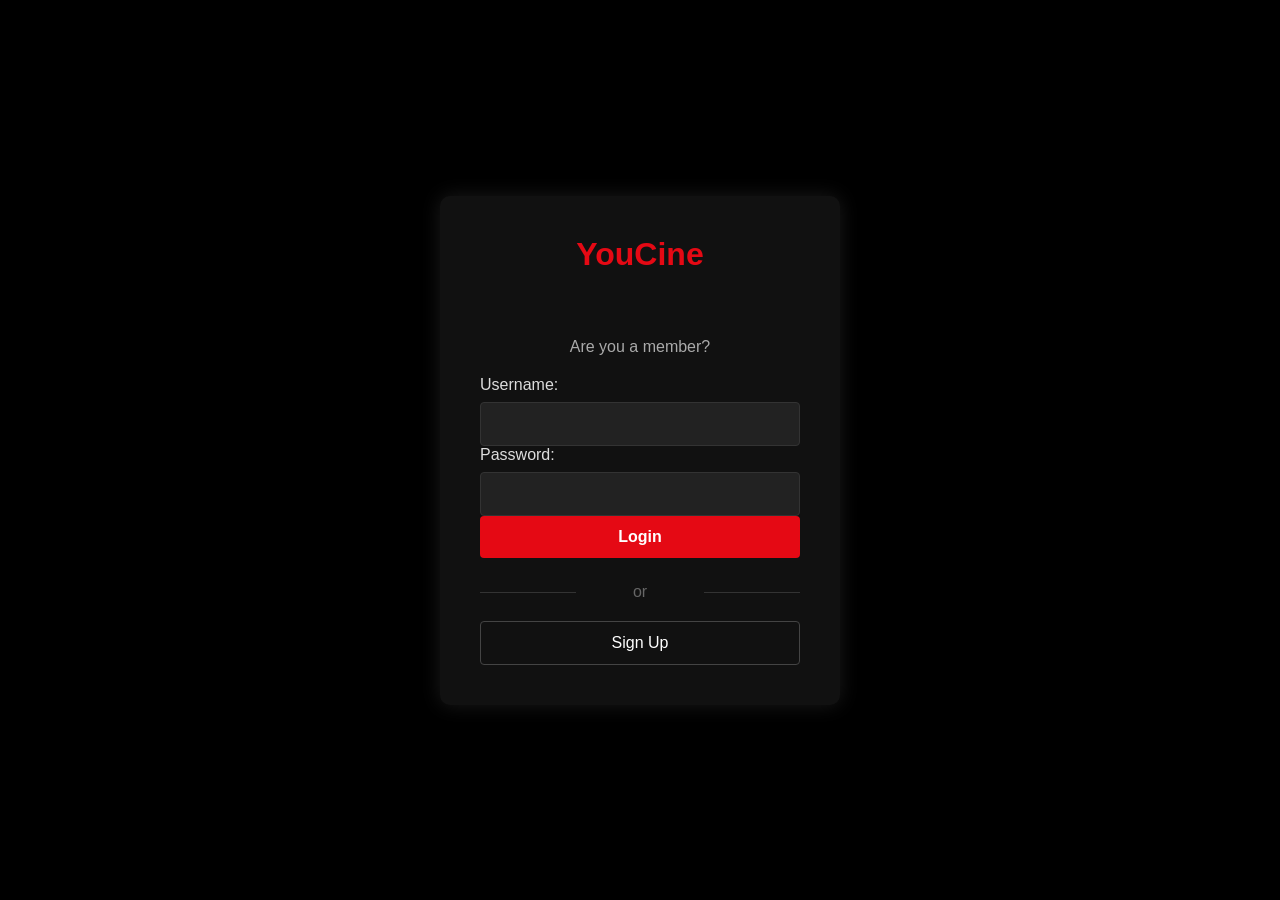
==== index.html @ ff24b002 "Initial commit" ====
<!DOCTYPE html>
<html>
<head>
    <title>YouCine - Login</title>
    <style>
        * {
            margin: 0;
            padding: 0;
            box-sizing: border-box;
            font-family: 'Arial', sans-serif;
        }
        
        body {
            background-color: #000;
            color: #fff;
            height: 100vh;
            display: flex;
            justify-content: center;
            align-items: center;
        }
        
        .logpage {
            background-color: #111;
            border-radius: 10px;
            padding: 40px;
            width: 400px;
            box-shadow: 0 0 20px rgba(255, 255, 255, 0.1);
        }
        
        .hii {
            font-size: 32px;
            text-align: center;
            margin-bottom: 30px;
            color: #e50914; /* Netflix red for accent */
        }
        
        .join p {
            text-align: center;
            margin-bottom: 20px;
            color: #aaa;
        }
        
        .details {
            margin-bottom: 25px;
        }
        
        .username {
            display: block;
            margin-bottom: 8px;
            color: #ddd;
        }
        
        .inputa {
            width: 100%;
            padding: 12px;
            background-color: #222;
            border: 1px solid #333;
            border-radius: 4px;
            color: #fff;
            font-size: 16px;
        }
        
        .inputa:focus {
            outline: none;
            border-color: #e50914;
        }
        
        .log {
            width: 100%;
            padding: 12px;
            background-color: #e50914;
            color: white;
            border: none;
            border-radius: 4px;
            font-size: 16px;
            font-weight: bold;
            cursor: pointer;
            transition: background-color 0.3s;
        }
        
        .log:hover {
            background-color: #f40612;
        }
        
        .flexend {
            text-align: center;
            margin: 20px 0;
            color: #666;
            position: relative;
        }
        
        .flexend:before, .flexend:after {
            content: "";
            display: inline-block;
            width: 30%;
            height: 1px;
            background: #333;
            position: absolute;
            top: 50%;
        }
        
        .flexend:before {
            left: 0;
        }
        
        .flexend:after {
            right: 0;
        }
        
        .signup {
            width: 100%;
            padding: 12px;
            background-color: transparent;
            color: #fff;
            border: 1px solid #444;
            border-radius: 4px;
            font-size: 16px;
            cursor: pointer;
            transition: all 0.3s;
        }
        
        .signup:hover {
            background-color: rgba(255, 255, 255, 0.1);
            border-color: #666;
        }
        
        #message {
            color: #e50914;
            text-align: center;
            margin-bottom: 15px;
            min-height: 20px;
        }
    </style>
</head>
<body>
    <div class="logpage">
        <div class="login">
            <h2>
                <p class="hii">YouCine</p>
            </h2>
            
            <p id="message"></p>
            
            <div class="join">
                <p>Are you a member?</p>
            </div>
            
            <div class="details">
                <form id="loginForm" onsubmit="return validateLogin()">
                    <label for="username" class="username">Username:</label>
                    <input class="inputa" type="text" id="username" required>
                    
                    <label for="password" class="username">Password:</label>
                    <input class="inputa" type="password" id="password" required>
                    
                    <input type="submit" value="Login" class="log">
                </form>
            </div>
            <script src="wyre.js"></script>
            
            <div>
                <p class="flexend">or</p>
            </div>
            
            <div>
                <button class="signup">Sign Up</button>
            </div>
        </div>
    </div>
    
    <script>
        function validateLogin() {
            const username = document.getElementById('username').value;
            const password = document.getElementById('password').value;
            const message = document.getElementById('message');
            
            if (username === '' || password === '') {
                message.textContent = 'Please fill in all fields';
                return false;
            }
            
            // Here you would typically validate with server
            // For demo purposes, we'll just show a message
            message.textContent = 'Logging in...';
            
            // Prevent form submission for this demo
            return true;
        }
    </script>
</body>
</html>
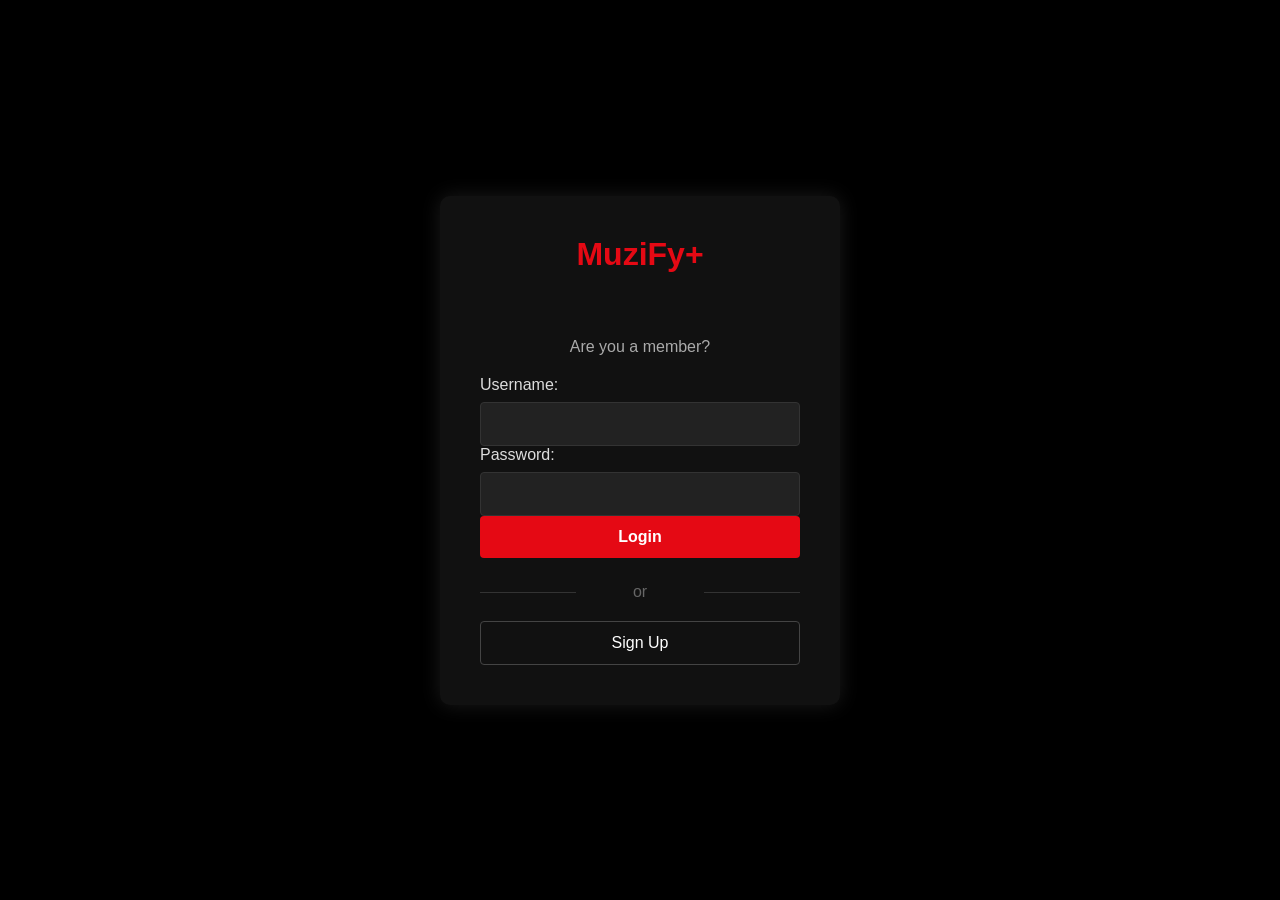
==== commit 76446da7: "Update website with new features and styling" ====
--- a/index.html
+++ b/index.html
@@ -136,7 +136,7 @@
     <div class="logpage">
         <div class="login">
             <h2>
-                <p class="hii">YouCine</p>
+                <p class="hii">MuziFy+</p>
             </h2>
             
             <p id="message"></p>
